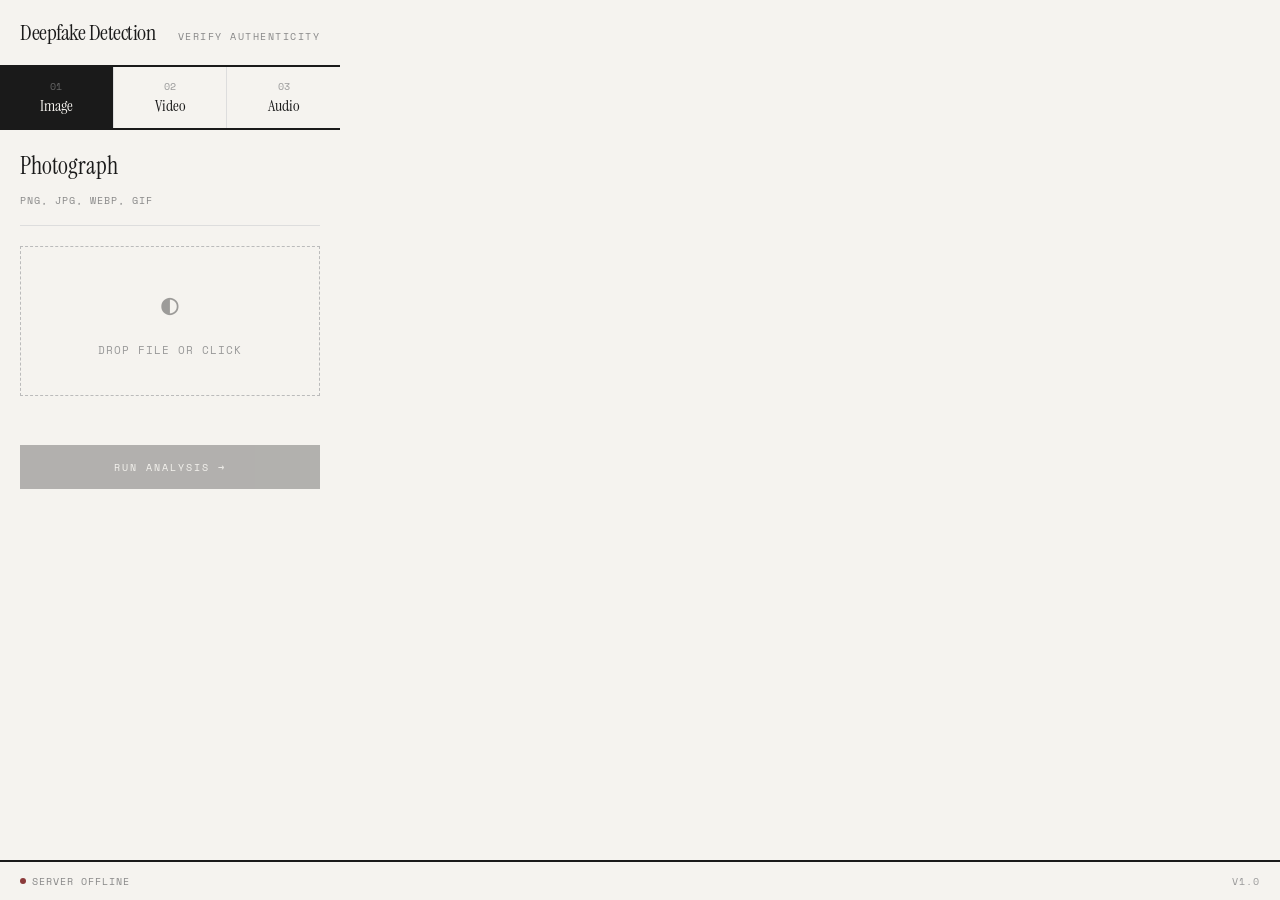
==== extension/popup.html @ 0fed2047 "add deepfake detection with CNN classifier for images" ====
<!DOCTYPE html>
<html lang="en">
<head>
  <meta charset="UTF-8">
  <meta name="viewport" content="width=device-width, initial-scale=1.0">
  <title>Deepfake Detector</title>
  <link rel="preconnect" href="https://fonts.googleapis.com">
  <link rel="preconnect" href="https://fonts.gstatic.com" crossorigin>
  <link href="https://fonts.googleapis.com/css2?family=Space+Mono:wght@400;700&family=Instrument+Serif:ital@0;1&display=swap" rel="stylesheet">
  <link rel="stylesheet" href="styles.css">
</head>
<body>
  <header class="header">
    <h1>Deepfake Detection</h1>
    <span class="tagline">Verify Authenticity</span>
  </header>

  <nav class="tabs">
    <button class="tab active" data-tab="image">
      <span class="tab-num">01</span>
      <span class="tab-label">Image</span>
    </button>
    <button class="tab" data-tab="video">
      <span class="tab-num">02</span>
      <span class="tab-label">Video</span>
    </button>
    <button class="tab" data-tab="audio">
      <span class="tab-num">03</span>
      <span class="tab-label">Audio</span>
    </button>
  </nav>

  <!-- Image Tab -->
  <main class="tab-content active" id="image-tab">
    <div class="section-header">
      <h2 class="section-title">Photograph</h2>
      <span class="section-formats">PNG, JPG, WebP, GIF</span>
    </div>
    
    <div class="upload-area" data-type="image">
      <input type="file" id="image-input" accept="image/*" hidden>
      <span class="upload-icon">◐</span>
      <span class="upload-text">Drop file or click</span>
    </div>
    
    <div class="preview-area" id="image-preview"></div>
    <div class="file-info" id="image-filename"></div>
    
    <button class="analyze-btn" id="image-btn" disabled>Run Analysis →</button>
    
    <div class="loading" id="image-loading">
      <span class="loading-text">Processing...</span>
      <div class="loading-bar"></div>
    </div>
    
    <div class="result" id="image-result"></div>
  </main>

  <!-- Video Tab -->
  <main class="tab-content" id="video-tab">
    <div class="section-header">
      <h2 class="section-title">Motion Picture</h2>
      <span class="section-formats">MP4, MOV, AVI, WebM</span>
    </div>
    
    <div class="upload-area" data-type="video">
      <input type="file" id="video-input" accept="video/*" hidden>
      <span class="upload-icon">◑</span>
      <span class="upload-text">Drop file or click</span>
    </div>
    
    <div class="preview-area" id="video-preview"></div>
    <div class="file-info" id="video-filename"></div>
    
    <button class="analyze-btn" id="video-btn" disabled>Run Analysis →</button>
    
    <div class="loading" id="video-loading">
      <span class="loading-text">Processing...</span>
      <div class="loading-bar"></div>
    </div>
    
    <div class="result" id="video-result"></div>
  </main>

  <!-- Audio Tab -->
  <main class="tab-content" id="audio-tab">
    <div class="section-header">
      <h2 class="section-title">Sound Recording</h2>
      <span class="section-formats">MP3, WAV, OGG, FLAC</span>
    </div>
    
    <div class="upload-area" data-type="audio">
      <input type="file" id="audio-input" accept="audio/*" hidden>
      <span class="upload-icon">◒</span>
      <span class="upload-text">Drop file or click</span>
    </div>
    
    <div class="preview-area" id="audio-preview"></div>
    <div class="file-info" id="audio-filename"></div>
    
    <button class="analyze-btn" id="audio-btn" disabled>Run Analysis →</button>
    
    <div class="loading" id="audio-loading">
      <span class="loading-text">Processing...</span>
      <div class="loading-bar"></div>
    </div>
    
    <div class="result" id="audio-result"></div>
  </main>

  <footer class="footer">
    <div class="server-status" id="server-status">
      <span class="status-dot"></span>
      <span class="status-text">Checking...</span>
    </div>
    <span class="version">v1.0</span>
  </footer>

  <script src="popup.js"></script>
</body>
</html>
---- extension/styles.css ----
* {
  margin: 0;
  padding: 0;
  box-sizing: border-box;
}

body {
  font-family: 'Space Mono', monospace;
  background: #f5f3ef;
  color: #1a1a1a;
  width: 340px;
  min-height: 480px;
}

/* Header */
.header {
  padding: 18px 20px;
  border-bottom: 2px solid #1a1a1a;
  display: flex;
  justify-content: space-between;
  align-items: baseline;
}

h1 {
  font-family: 'Instrument Serif', serif;
  font-size: 1.4rem;
  font-weight: 400;
  letter-spacing: -0.5px;
}

.tagline {
  font-size: 0.6rem;
  text-transform: uppercase;
  letter-spacing: 1.5px;
  color: #888;
}

/* Tabs */
.tabs {
  display: flex;
  border-bottom: 2px solid #1a1a1a;
}

.tab {
  flex: 1;
  padding: 12px 8px;
  border: none;
  background: transparent;
  cursor: pointer;
  text-align: center;
  border-right: 1px solid #ddd;
  transition: background 0.2s ease;
}

.tab:last-child {
  border-right: none;
}

.tab:hover {
  background: #fff;
}

.tab.active {
  background: #1a1a1a;
}

.tab-num {
  display: block;
  font-family: 'Space Mono', monospace;
  font-size: 0.6rem;
  color: #999;
  margin-bottom: 2px;
}

.tab.active .tab-num {
  color: #666;
}

.tab-label {
  font-family: 'Instrument Serif', serif;
  font-size: 1rem;
  color: #1a1a1a;
}

.tab.active .tab-label {
  color: #f5f3ef;
}

/* Tab Content */
.tab-content {
  display: none;
  padding: 20px;
}

.tab-content.active {
  display: block;
}

/* Section Header */
.section-header {
  margin-bottom: 20px;
  padding-bottom: 15px;
  border-bottom: 1px solid #ddd;
}

.section-title {
  font-family: 'Instrument Serif', serif;
  font-size: 1.5rem;
  font-weight: 400;
  margin-bottom: 5px;
}

.section-formats {
  font-size: 0.65rem;
  color: #888;
  text-transform: uppercase;
  letter-spacing: 1px;
}

/* Upload Area */
.upload-area {
  border: 1px dashed #bbb;
  padding: 35px 20px;
  text-align: center;
  cursor: pointer;
  transition: all 0.2s ease;
}

.upload-area:hover {
  border-color: #1a1a1a;
  background: #fff;
}

.upload-area.dragover {
  border-color: #1a1a1a;
  border-style: solid;
  background: #fff;
}

.upload-icon {
  display: block;
  font-size: 1.8rem;
  margin-bottom: 12px;
  opacity: 0.4;
}

.upload-text {
  font-size: 0.7rem;
  color: #999;
  text-transform: uppercase;
  letter-spacing: 1px;
}

/* Preview */
.preview-area {
  margin-top: 15px;
}

.preview-area img {
  width: 100%;
  height: 120px;
  object-fit: cover;
  filter: grayscale(30%);
}

.preview-area video {
  width: 100%;
  max-height: 100px;
}

.preview-area audio {
  width: 100%;
  margin-top: 5px;
}

/* File Info */
.file-info {
  font-size: 0.65rem;
  color: #1a1a1a;
  font-style: italic;
  margin-top: 8px;
  word-break: break-all;
  min-height: 16px;
}

/* Analyze Button */
.analyze-btn {
  width: 100%;
  margin-top: 18px;
  padding: 14px;
  background: #1a1a1a;
  border: none;
  color: #f5f3ef;
  font-family: 'Space Mono', monospace;
  font-size: 0.65rem;
  text-transform: uppercase;
  letter-spacing: 2px;
  cursor: pointer;
  transition: all 0.2s ease;
}

.analyze-btn:disabled {
  opacity: 0.3;
  cursor: not-allowed;
}

.analyze-btn:not(:disabled):hover {
  background: #333;
  letter-spacing: 3px;
}

/* Loading */
.loading {
  display: none;
  margin-top: 18px;
  text-align: center;
}

.loading.show {
  display: block;
}

.loading-text {
  font-size: 0.65rem;
  text-transform: uppercase;
  letter-spacing: 2px;
  color: #888;
}

.loading-bar {
  height: 2px;
  background: #ddd;
  margin-top: 10px;
  position: relative;
  overflow: hidden;
}

.loading-bar::after {
  content: '';
  position: absolute;
  left: -50%;
  width: 50%;
  height: 100%;
  background: #1a1a1a;
  animation: loading 1s ease-in-out infinite;
}

@keyframes loading {
  0% { left: -50%; }
  100% { left: 100%; }
}

/* Result */
.result {
  display: none;
  margin-top: 18px;
  padding: 15px;
  border: 1px solid;
}

.result.show {
  display: block;
}

.result.real {
  border-color: #2d5a3d;
  background: #e8f0ea;
}

.result.fake {
  border-color: #8b3a3a;
  background: #f5eaea;
}

.result.error {
  border-color: #8b7355;
  background: #f5f0ea;
}

.result-label {
  font-family: 'Instrument Serif', serif;
  font-size: 1.1rem;
  margin-bottom: 5px;
}

.result.real .result-label { color: #2d5a3d; }
.result.fake .result-label { color: #8b3a3a; }
.result.error .result-label { color: #8b7355; }

.result-detail {
  font-size: 0.65rem;
  color: #666;
  line-height: 1.5;
}

/* Footer */
.footer {
  border-top: 2px solid #1a1a1a;
  padding: 12px 20px;
  display: flex;
  justify-content: space-between;
  align-items: center;
  position: fixed;
  bottom: 0;
  left: 0;
  right: 0;
  background: #f5f3ef;
}

.server-status {
  display: flex;
  align-items: center;
  gap: 6px;
}

.status-dot {
  width: 6px;
  height: 6px;
  border-radius: 50%;
  background: #8b7355;
}

.status-dot.online { background: #2d5a3d; }
.status-dot.offline { background: #8b3a3a; }

.status-text {
  font-size: 0.6rem;
  text-transform: uppercase;
  letter-spacing: 1px;
  color: #888;
}

.version {
  font-size: 0.6rem;
  color: #999;
  text-transform: uppercase;
  letter-spacing: 1px;
}
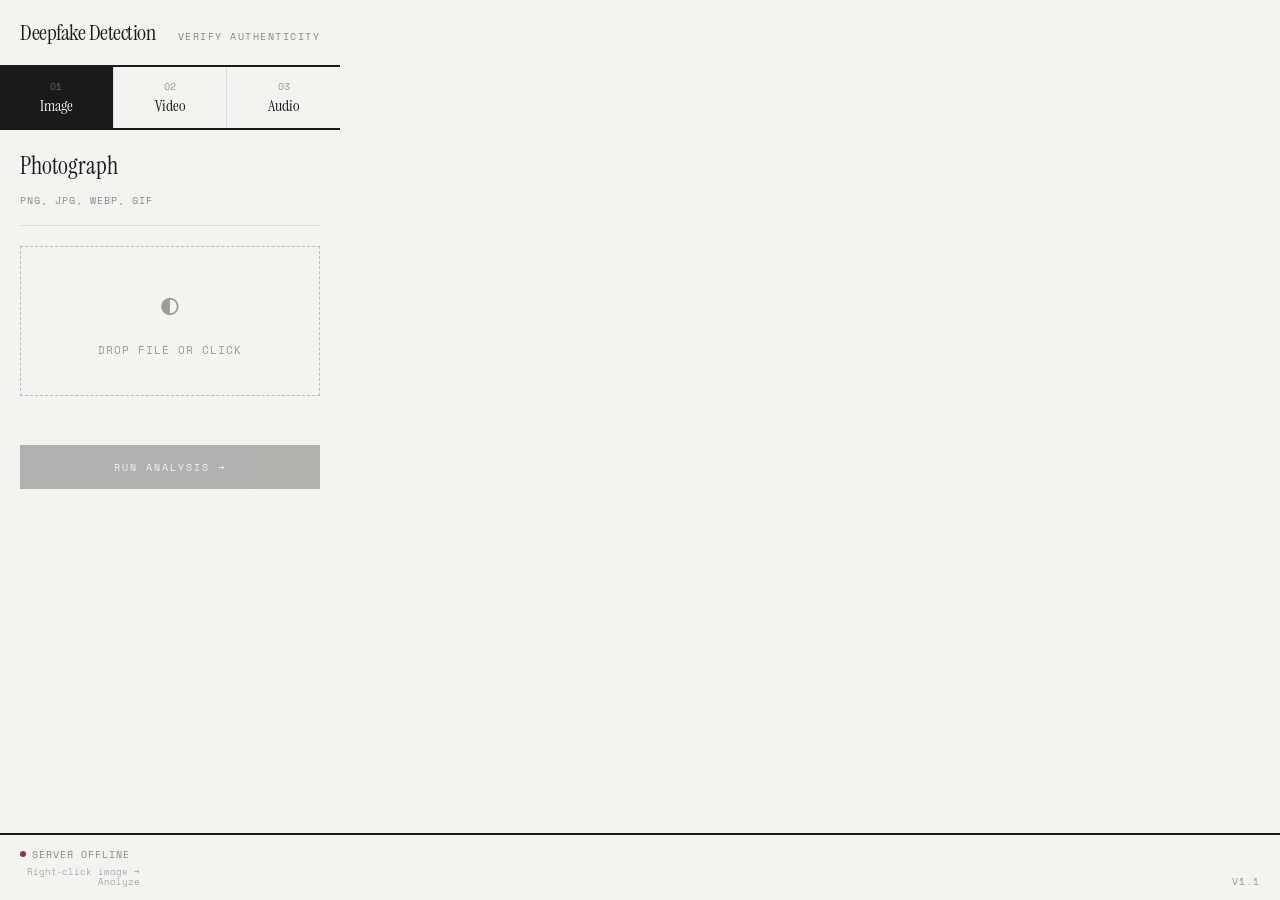
==== commit 0d16145a: "made extension changes and few tweaks Signed-off-by: rahulshendre <rahulshendre789@gmail.com>" ====
--- a/extension/popup.html
+++ b/extension/popup.html
@@ -109,11 +109,14 @@
   </main>
 
   <footer class="footer">
-    <div class="server-status" id="server-status">
-      <span class="status-dot"></span>
-      <span class="status-text">Checking...</span>
+    <div class="footer-left">
+      <div class="server-status" id="server-status">
+        <span class="status-dot"></span>
+        <span class="status-text">Checking...</span>
+      </div>
+      <span class="footer-tip" title="Opens in a new tab">Right‑click image → Analyze</span>
     </div>
-    <span class="version">v1.0</span>
+    <span class="version">v1.1</span>
   </footer>
 
   <script src="popup.js"></script>
--- a/extension/styles.css
+++ b/extension/styles.css
@@ -10,6 +10,46 @@
   color: #1a1a1a;
   width: 340px;
   min-height: 480px;
+}
+
+body.page-analyze {
+  width: 100%;
+  max-width: 520px;
+  margin: 0 auto;
+  min-height: 100vh;
+  padding-bottom: 56px;
+}
+
+.header-wide {
+  max-width: 520px;
+  margin: 0 auto;
+}
+
+.footer-wide {
+  position: fixed;
+  max-width: 520px;
+  margin: 0 auto;
+  left: 50%;
+  transform: translateX(-50%);
+  width: 100%;
+}
+
+.analyze-main {
+  padding: 20px 20px 24px;
+}
+
+.analyze-hint {
+  font-size: 0.6rem;
+  color: #888;
+  word-break: break-all;
+  line-height: 1.4;
+  margin-bottom: 16px;
+}
+
+.analyze-preview img {
+  max-height: 220px;
+  object-fit: contain;
+  background: #e8e6e2;
 }
 
 /* Header */
@@ -299,7 +339,8 @@
   padding: 12px 20px;
   display: flex;
   justify-content: space-between;
-  align-items: center;
+  align-items: flex-end;
+  gap: 8px;
   position: fixed;
   bottom: 0;
   left: 0;
@@ -307,6 +348,13 @@
   background: #f5f3ef;
 }
 
+.footer-left {
+  display: flex;
+  flex-direction: column;
+  gap: 6px;
+  min-width: 0;
+}
+
 .server-status {
   display: flex;
   align-items: center;
@@ -336,3 +384,11 @@
   text-transform: uppercase;
   letter-spacing: 1px;
 }
+
+.footer-tip {
+  font-size: 0.55rem;
+  color: #aaa;
+  max-width: 120px;
+  text-align: right;
+  line-height: 1.2;
+}
